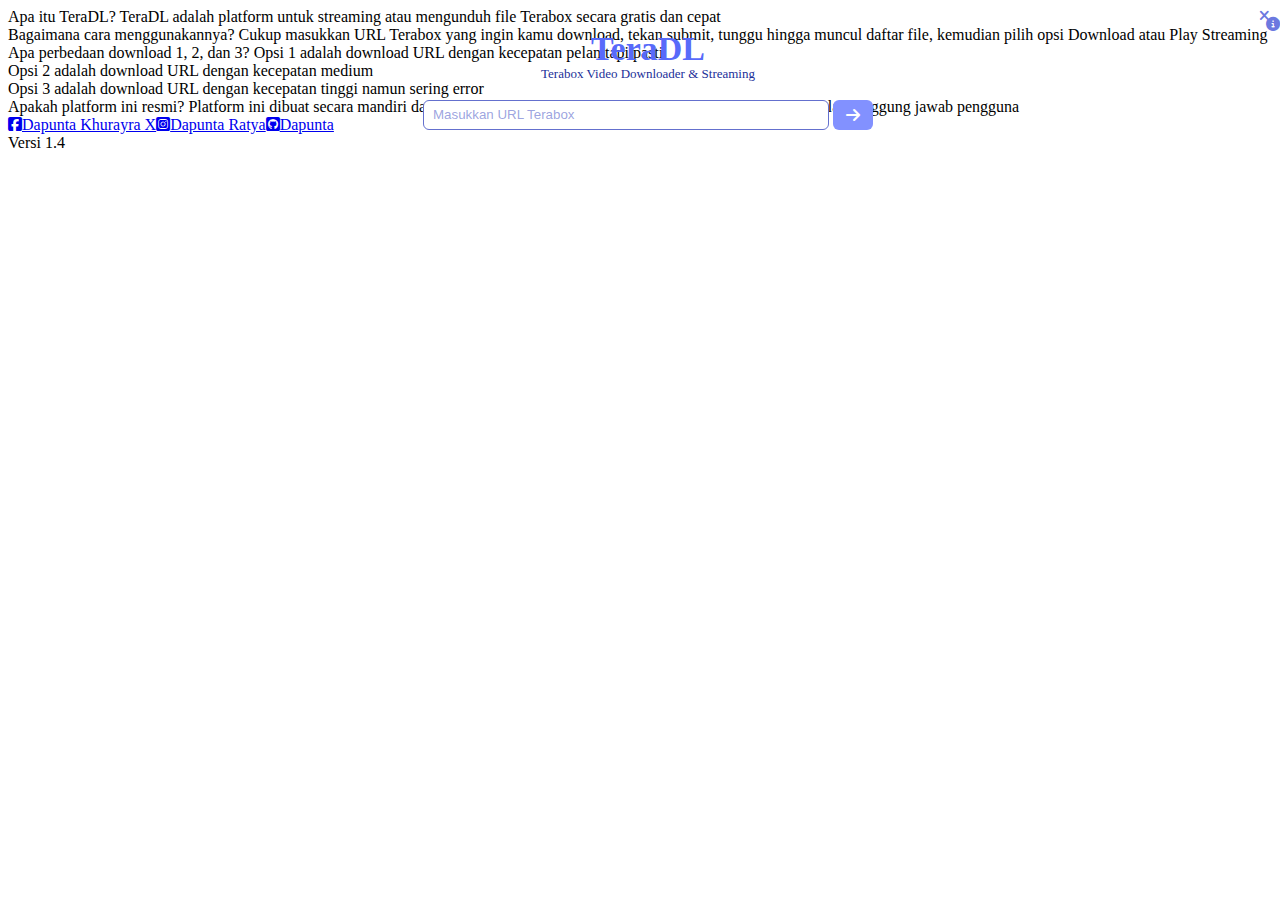
==== index.html @ 20c19ed6 "Version 1.4 : Add Fitur Streaming" ====
<!DOCTYPE html>
<html lang="en">

<head>

    <meta charset="UTF-8">
    <meta name="viewport" content="width=device-width, initial-scale=1.0">
    <title>TeraDL - Terabox Video Downloader</title>

    <!-- CDN Style -->
    <link rel="stylesheet" href="https://fonts.googleapis.com/css2?family=Poppins:ital,wght@0,100;0,200;0,300;0,400;0,500;0,600;0,700;0,800;0,900;1,100;1,200;1,300;1,400;1,500;1,600;1,700;1,800;1,900&display=swap">
    <link rel="stylesheet" type='text/css' href="https://cdnjs.cloudflare.com/ajax/libs/font-awesome/6.5.2/css/all.min.css" />

    <!-- Local Style -->
    <link rel="icon" href="assets/icon.png" type="image/png">
    <link rel="stylesheet" href="frontend/css/styles_global.css">
    <link rel="stylesheet" href="frontend/css/styles_mobile.css">
    <link rel="stylesheet" href="frontend/css/overlay_mobile.css">
    <link rel="stylesheet" href="frontend/css/zoom_mobile.css">

    <!-- Caching -->
    <meta http-equiv="Cache-Control" content="no-cache, no-store, must-revalidate" />
    <meta http-equiv="Pragma" content="no-cache" />
    <meta http-equiv="Expires" content="0" />
    <meta name="description" content="Terabox Video Downloader & Streaming">

</head>

<body>

    <!-- Idle Main -->

    <div class="full-container poppins">

        <span class="container-information-button">
            <i id="information-button-open" class="fa-solid fa-circle-info"></i>
        </span>

        <div class="container-header">
            <span class="title">TeraDL</span>
            <span class="subtitle">Terabox Video Downloader & Streaming</span>
        </div>

        <div class="container-input">
            <input id="terabox_url" type="text" placeholder="Masukkan URL Terabox" autocomplete="off" autocapitalize="off" autofocus="off" autofill="off" spellcheck="false">
            <button id="submit_button" type="button"><i class="fa-solid fa-arrow-right"></i></button>
        </div>

        <div class="container-result">
            <div id="result" class="box-result">                
            </div>
        </div>

    </div>

    <!-- Overlay Zoom Image -->

    <div id="zoom-container" class="container-zoom-inactive poppins" onclick="unzoom();">
    </div>

    <!-- Overlay Information -->

    <div id="information-container" class="container-overlay-inactive poppins">

        <span class="container-information-button">
            <i id="information-button-close" class="fa-solid fa-xmark"></i>
        </span>

        <div id="container-qna" class="container-qna">
        </div>

        <div id="container-contact" class="container-contact">
        </div>

        <div class="container-watermark">
            <span id="app-version" class="watermark"></span>
        </div>

    </div>

    <script src="frontend/javascript/style.js"></script>
    <script src="frontend/javascript/script.js"></script>

</body>

</html>
---- frontend/css/styles_mobile.css ----
/* Full Container */

.full-container{
    width: 100%;
    height: 100%;
    display: flex;
    flex-direction: column;
    align-items: center;
    position: absolute;
}

/* Headers, Title, and Subtitle */

.container-information-button {
    position: absolute;
    right: 3px;
    top: 3px;
    width: 25px;
    aspect-ratio: 1/1;
    display: flex;
    align-items: center;
    justify-content: center;
}

.container-information-button i {
    font-size: 14px;
    color: #6c79df;
    cursor: pointer;
}

.container-header {
    width: 100%;
    display: flex;
    flex-direction: column;
    align-items: center;
    box-sizing: border-box;
    padding: 24px 0px 8px 0px;
    overflow: hidden;
}

.container-header span {
    margin: 0;
    overflow: hidden;
    text-align: center;
    box-sizing: border-box;
    padding: 0px 30px;
}

.container-header .title {
    font-size: 34px;
    font-weight: 600;
    line-height: 1;
    color: #586afa;
}

.container-header .subtitle {
    font-size: 13px;
    font-weight: 400;
    line-height: 1.2;
    color: #212f99;
}

/* Input Form */

.container-input {
    width: 100%;
    max-width: 500px;
    display: flex;
    flex-direction: row;
    align-items: center;
    justify-content: center;
    box-sizing: border-box;
    padding: 10px 25px;
    gap: 4px;
    overflow: hidden;
}

.container-input input,
.container-input button {
    height: 30px;
    text-decoration: none;
    outline: none;
    border-radius: 6px;
    box-sizing: border-box;
}

.container-input input {
    flex: 1;
    color: #6470ce;
    border: solid 1px #6470ce;
    padding: 0px 9px 0px 9px;
    cursor: pointer;
}

.container-input input::placeholder {
    color: #6470cea4;
}

.container-input button {
    background-color: #8291ff;
    color: white;
    width: 40px;
    font-size: 16px;
    border: none;
    display: flex;
    align-items: center;
    justify-content: center;
    cursor: pointer;
}

/* Result */

.container-result {
    width: 100%;
    height: calc(100vh - 200px);
    box-sizing: border-box;
    padding: 0px 15px 0px 15px;
    display: flex;
    flex-direction: column;
    align-items: center;
}

.box-result {
    height: 100%;
    width: 100%;
    max-width: 500px;
    box-sizing: border-box;
    padding: 10px 10px 0 10px;
    display: flex;
    flex-direction: column;
    align-items: center;
    gap: 6px;
    overflow-y: auto;
    max-height: 500px;
    position: relative;
}

.container-item {
    background-color: #ffffff;
    box-shadow: 0px 0px 4px rgba(0, 0, 0, 0.2);
    border: none;
    border-radius: 8px;
    height: 90px;
    width: 100%;
    max-width: 449px;
    min-width: 209px;
    transition: all 0.3s ease;
    display: flex;
    flex-direction: column;
    overflow: hidden;
    flex-shrink: 0;
}

.container-item.expand {
    /* height: calc(100% - 176px); */
    width: 100%;
    height: auto;
}

.container-item-default {
    height: 90px;
    width: 100%;
    flex-shrink: 0;
    display: flex;
    flex-direction: row;
    position: relative;
    overflow: hidden;
}

.container-image {
    height: 100%;
    aspect-ratio: 4/3;
    flex: 0 1 auto;
    display: flex;
    align-items: center;
    justify-content: center;
    box-sizing: border-box;
    padding: 5px;
}

.container-image img {
    width: 100%;
    height: 100%;
    border: none;
    border-radius: 6px;
    object-fit: cover;
    object-position: center;
}

.container-info {
    height: 100%;
    width: 100%;
    flex: 1;
    display: flex;
    flex-direction: column;
    box-sizing: border-box;
    padding: 6px 15px 4px 2px;
    position: relative;
}

.container-info .title {
    color: #6c79df;
    line-height: 1.15;
    font-size: 16px;
    font-weight: 500;
    max-height: 38px;
    overflow: hidden;
    word-break: break-all;
    overflow-wrap: break-word;
}

.container-button {
    width: 90%;
    height: 30px;
    position: absolute;
    bottom: 6px;
    display: flex;
    flex-direction: row;
    gap: 5px;
}

.container-download-button,
.container-stream-button {
    display: flex;
    flex-direction: row;
    justify-content: center;
    align-items: center;
    gap: 4px;
    overflow: hidden;
    box-sizing: border-box;
}

.container-download-button {
    flex: 3;
}

.container-stream-button {
    flex: 1;
}

.download-button,
.stream-button {
    border: none;
    outline: none;
    height: 80%;
    border: none;
    border-radius: 4px;
    overflow: hidden;
    box-sizing: border-box;
    cursor: pointer;
    display: flex;
    align-items: center;
    justify-content: center;
}

.download-button {
    width: 100%;
    font-size: 12px;
    padding-bottom: 1.5px;
    color: #7a88f7;
    background-color: white;
    border: solid 1px #a2adff;
}

.stream-button {
    width: 100%;
    font-size: 10px;
    padding-top: 2px;
    color: white;
    background-color: #a2adff;
}

.container-item-expand.false {
    opacity: 0;
}

.container-item-expand {
    width: 100%;
    aspect-ratio: 16/9;
    box-sizing: border-box;
    display: flex;
    justify-content: center;
    align-items: center;
    position: relative;
    opacity: 1;
    transition: all 0.5s ease;
    margin-top: -5px;
}

.container-item-expand video {
    position: absolute;
    height: calc(100% - 10px);
    width: calc(100% - 10px);
    object-fit: contain;
    border: none;
    border-radius: 6px;
}

/* Failed Result */

.container-failed {
    width: 100%;
    height: 30px;
    display: flex;
    align-items: center;
    justify-content: center;
}

.container-failed span {
    display: flex;
    align-items: center;
    justify-content: center;
    text-align: center;
}
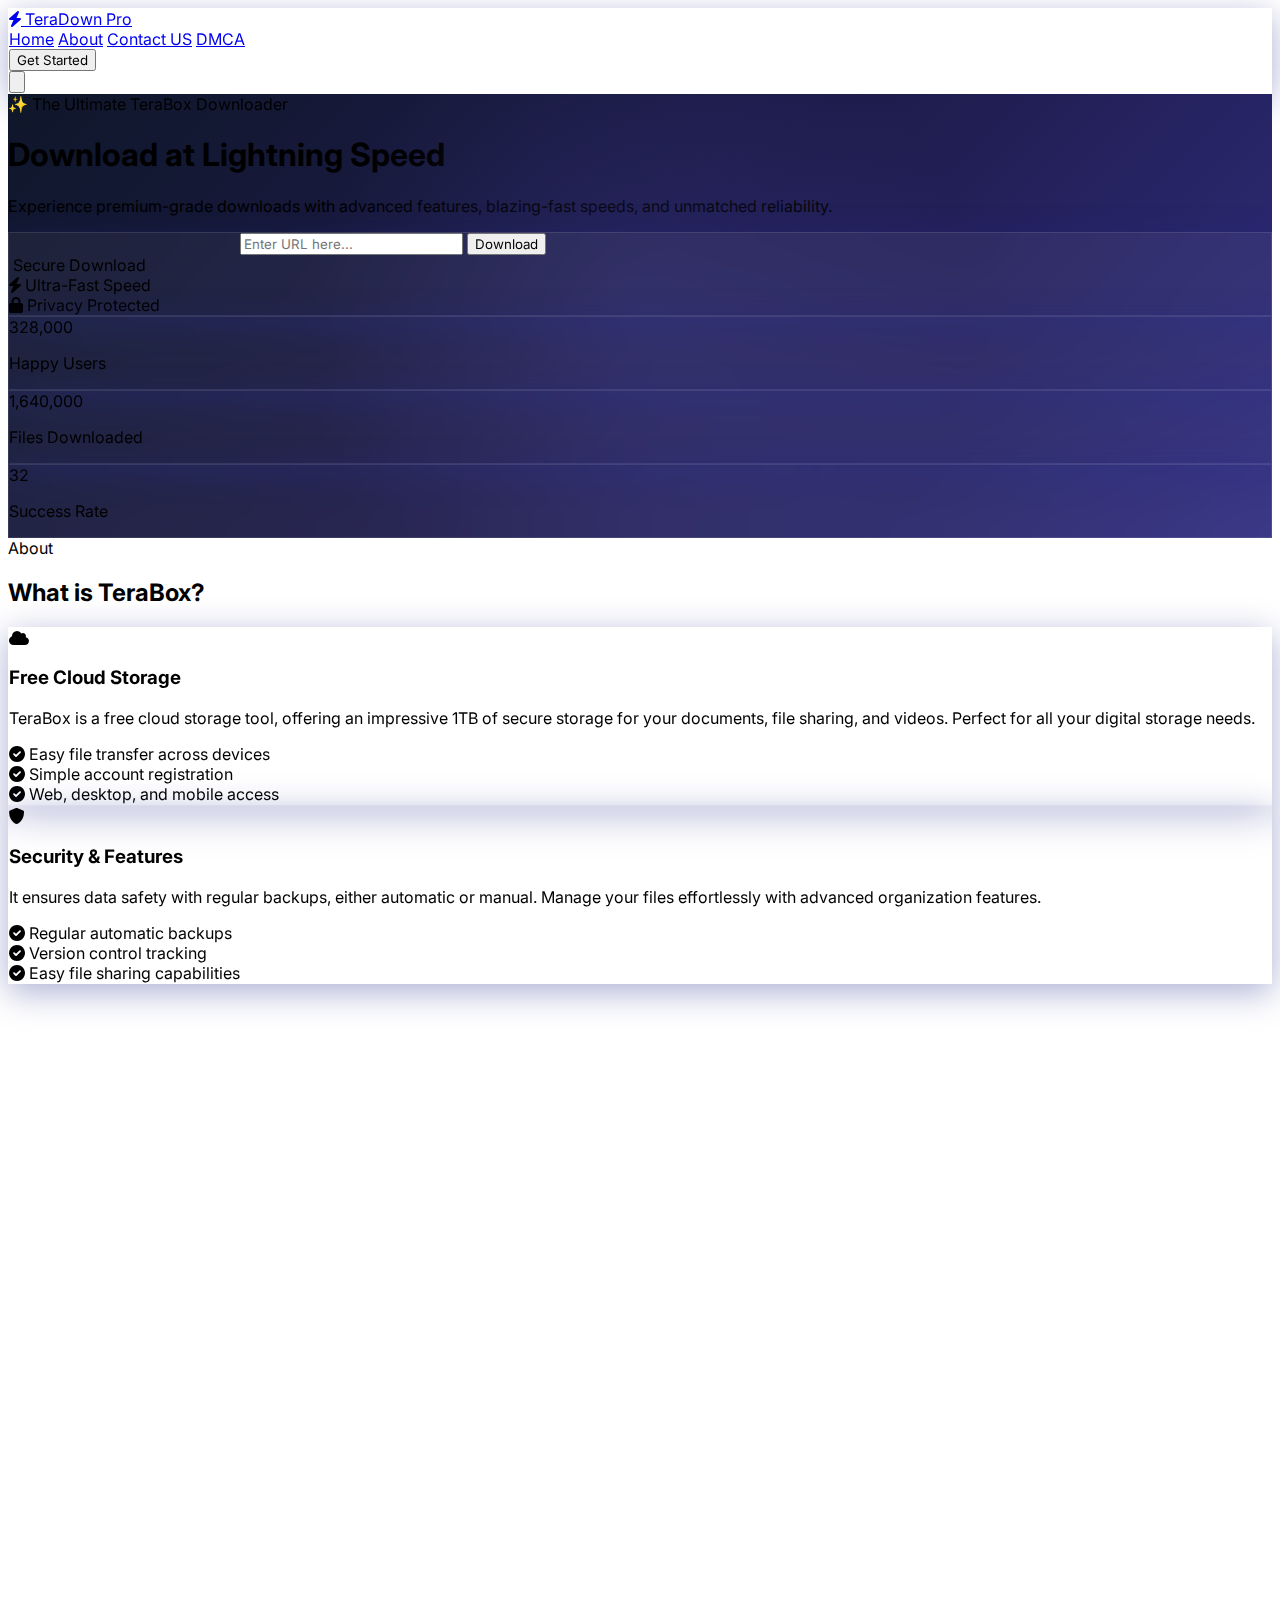
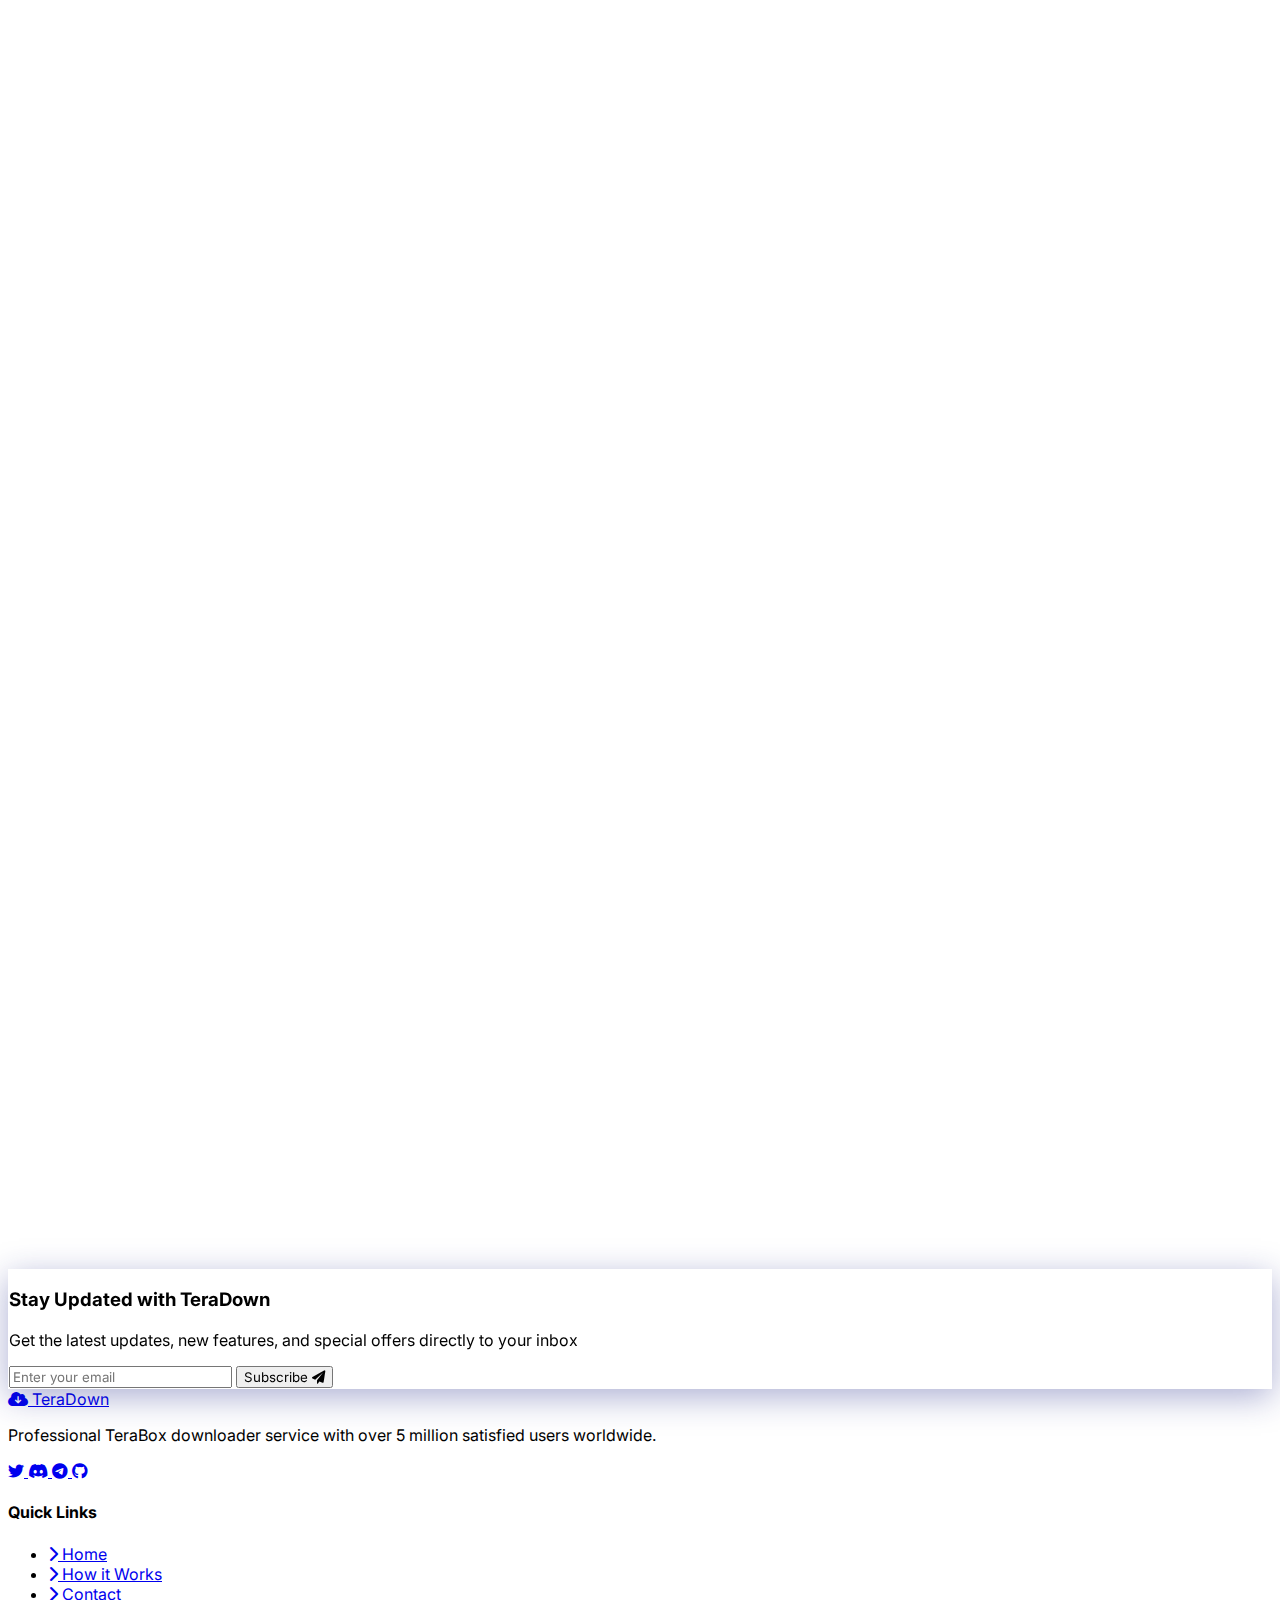
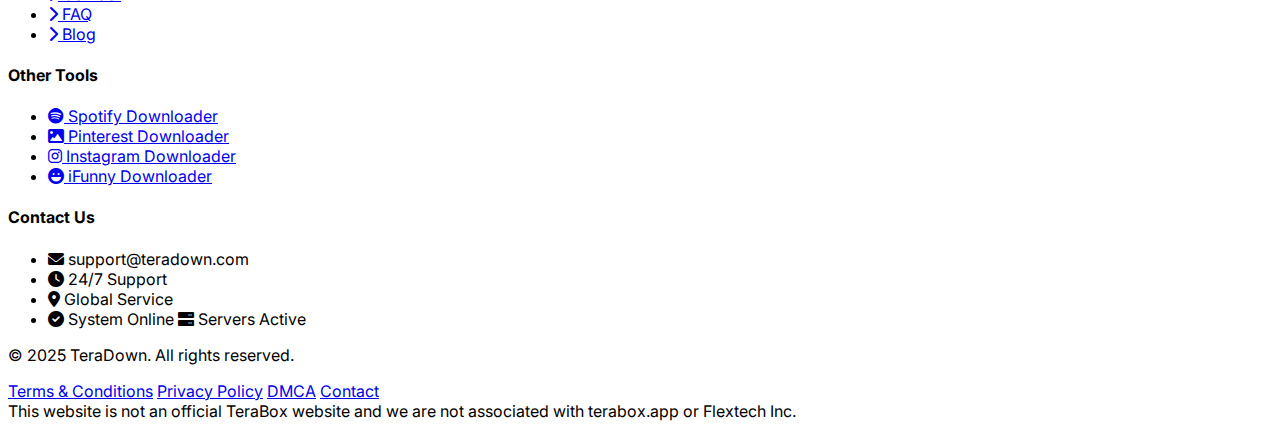
==== commit 437a227b: "Update index.html" ====
--- a/index.html
+++ b/index.html
@@ -1,86 +1,1469 @@
+
 <!DOCTYPE html>
 <html lang="en">
-
-<head>
-
-    <meta charset="UTF-8">
-    <meta name="viewport" content="width=device-width, initial-scale=1.0">
-    <title>TeraDL - Terabox Video Downloader</title>
-
-    <!-- CDN Style -->
-    <link rel="stylesheet" href="https://fonts.googleapis.com/css2?family=Poppins:ital,wght@0,100;0,200;0,300;0,400;0,500;0,600;0,700;0,800;0,900;1,100;1,200;1,300;1,400;1,500;1,600;1,700;1,800;1,900&display=swap">
-    <link rel="stylesheet" type='text/css' href="https://cdnjs.cloudflare.com/ajax/libs/font-awesome/6.5.2/css/all.min.css" />
-
-    <!-- Local Style -->
-    <link rel="icon" href="assets/icon.png" type="image/png">
-    <link rel="stylesheet" href="frontend/css/styles_global.css">
-    <link rel="stylesheet" href="frontend/css/styles_mobile.css">
-    <link rel="stylesheet" href="frontend/css/overlay_mobile.css">
-    <link rel="stylesheet" href="frontend/css/zoom_mobile.css">
-
-    <!-- Caching -->
-    <meta http-equiv="Cache-Control" content="no-cache, no-store, must-revalidate" />
-    <meta http-equiv="Pragma" content="no-cache" />
-    <meta http-equiv="Expires" content="0" />
-    <meta name="description" content="Terabox Video Downloader & Streaming">
-
-</head>
-
-<body>
-
-    <!-- Idle Main -->
-
-    <div class="full-container poppins">
-
-        <span class="container-information-button">
-            <i id="information-button-open" class="fa-solid fa-circle-info"></i>
-        </span>
-
-        <div class="container-header">
-            <span class="title">TeraDL</span>
-            <span class="subtitle">Terabox Video Downloader & Streaming</span>
-        </div>
-
-        <div class="container-input">
-            <input id="terabox_url" type="text" placeholder="Masukkan URL Terabox" autocomplete="off" autocapitalize="off" autofocus="off" autofill="off" spellcheck="false">
-            <button id="submit_button" type="button"><i class="fa-solid fa-arrow-right"></i></button>
-        </div>
-
-        <div class="container-result">
-            <div id="result" class="box-result">                
-            </div>
-        </div>
-
+  <head>
+    <meta charset="UTF-8" />
+    <meta name="viewport" content="width=device-width, initial-scale=1.0" />
+    <meta name="viewport" content="width=device-width, initial-scale=1.0, maximum-scale=1.0, user-scalable=no">
+    <meta
+      name="description"
+      content="TeraDown - Premium TeraBox Video & File Downloader with advanced features and lightning-fast speeds"
+    />
+    <meta
+      name="keywords"
+      content="TeraBox downloader, premium downloader, fast TeraBox download, HD video download"
+    />
+    <meta name="author" content="TeraDown" />
+    <title>TeraDown Pro - Premium TeraBox Video & File Downloader</title>
+
+    <!-- Tailwind CSS CDN -->
+    <script src="https://cdn.tailwindcss.com"></script>
+
+    <!-- GSAP for animations -->
+    <script src="https://cdnjs.cloudflare.com/ajax/libs/gsap/3.9.1/gsap.min.js"></script>
+
+    <!-- Font Awesome Pro -->
+    <link
+      rel="stylesheet"
+      href="https://cdnjs.cloudflare.com/ajax/libs/font-awesome/6.0.0/css/all.min.css"
+    />
+
+    <!-- Google Fonts -->
+    <link
+      href="https://fonts.googleapis.com/css2?family=Inter:wght@300;400;500;600;700&display=swap"
+      rel="stylesheet"
+    />
+
+    <!-- Custom CSS -->
+    <style>
+
+      * {
+        font-family: "Inter", sans-serif;
+      }
+
+      .gradient-bg {
+        background: linear-gradient(
+          135deg,
+          #0f172a 0%,
+          #1e1b4b 50%,
+          #312e81 100%
+        );
+        position: relative;
+        overflow: hidden;
+      }
+
+      .gradient-bg::before {
+        content: "";
+        position: absolute;
+        top: 0;
+        left: 0;
+        right: 0;
+        bottom: 0;
+        background: radial-gradient(
+          circle at 50% 50%,
+          rgba(99, 102, 241, 0.15) 0%,
+          transparent 50%
+        );
+        animation: pulse 8s ease-in-out infinite;
+      }
+
+      .glass-morphism {
+        backdrop-filter: blur(10px);
+        background: rgba(255, 255, 255, 0.05);
+        border: 1px solid rgba(255, 255, 255, 0.1);
+        box-shadow: 0 8px 32px 0 rgba(31, 38, 135, 0.37);
+      }
+
+      .search-container {
+        backdrop-filter: blur(16px);
+        background: rgba(255, 255, 255, 0.05);
+        border: 1px solid rgba(255, 255, 255, 0.1);
+        box-shadow: 0 8px 32px 0 rgba(31, 38, 135, 0.37);
+      }
+
+      .feature-card {
+        background: rgba(17, 24, 39, 0.7);
+        border: 1px solid rgba(255, 255, 255, 0.1);
+        transition: all 0.3s ease;
+      }
+
+      .feature-card:hover {
+        transform: translateY(-10px);
+        box-shadow: 0 20px 40px rgba(0, 0, 0, 0.4);
+        border-color: rgba(99, 102, 241, 0.5);
+      }
+
+      .floating {
+        animation: floating 3s ease-in-out infinite;
+      }
+
+      @keyframes floating {
+        0% {
+          transform: translateY(0px);
+        }
+        50% {
+          transform: translateY(-20px);
+        }
+        100% {
+          transform: translateY(0px);
+        }
+      }
+
+      @keyframes pulse {
+        0%,
+        100% {
+          opacity: 0.5;
+        }
+        50% {
+          opacity: 1;
+        }
+      }
+
+      /* Custom Scrollbar */
+      ::-webkit-scrollbar {
+        width: 8px;
+      }
+
+      ::-webkit-scrollbar-track {
+        background: #1f2937;
+      }
+
+      ::-webkit-scrollbar-thumb {
+        background: #4f46e5;
+        border-radius: 4px;
+      }
+
+      /* Modern Button Styles */
+      .download-btn {
+        background: linear-gradient(45deg, #4f46e5, #6366f1);
+        transition: all 0.3s ease;
+        position: relative;
+        overflow: hidden;
+      }
+
+      .download-btn::after {
+        content: "";
+        position: absolute;
+        top: -50%;
+        left: -50%;
+        width: 200%;
+        height: 200%;
+        background: linear-gradient(
+          45deg,
+          transparent,
+          rgba(255, 255, 255, 0.1),
+          transparent
+        );
+        transform: rotate(45deg);
+        transition: 0.5s;
+      }
+
+      .download-btn:hover::after {
+        left: 100%;
+      }
+
+      /* Modern Input Styles */
+      .modern-input {
+        background: rgba(255, 255, 255, 0.05);
+        border: 2px solid rgba(255, 255, 255, 0.1);
+        transition: all 0.3s ease;
+      }
+
+      .modern-input:focus {
+        border-color: #4f46e5;
+        box-shadow: 0 0 0 3px rgba(79, 70, 229, 0.3);
+      }
+
+      /* Stats Counter Animation */
+      .stat-counter {
+        transition: all 0.3s ease;
+      }
+
+      /* Reveal Animation */
+      .reveal {
+        opacity: 0;
+        transform: translateY(30px);
+        transition: all 0.8s ease;
+      }
+
+      .reveal.active {
+        opacity: 1;
+        transform: translateY(0);
+      }
+    </style>
+  </head>
+
+  <body class="bg-gray-900 text-white">
+    <!-- Navigation -->
+ <nav class="fixed w-full z-50 glass-morphism">
+  <div class="max-w-7xl mx-auto px-4 sm:px-6 lg:px-8">
+    <div class="flex items-center justify-between h-16">
+      <a
+        href="/"
+        class="flex items-center space-x-2 text-2xl font-bold bg-gradient-to-r from-indigo-500 to-purple-500 bg-clip-text text-transparent"
+      >
+        <i class="fas fa-bolt text-indigo-500"></i>
+        <span>TeraDown Pro</span>
+      </a>
+      <div class="hidden md:flex space-x-8">
+        <a
+          href="index.html"
+          class="text-gray-300 hover:text-indigo-500 transition-colors duration-300"
+          >Home</a
+        >
+        <a
+          href="about.html"
+          class="text-gray-300 hover:text-indigo-500 transition-colors duration-300"
+          >About</a
+        >
+        <a
+          href="contact.html"
+          class="text-gray-300 hover:text-indigo-500 transition-colors duration-300"
+          >Contact US</a
+        >
+        <a
+          href="dmca.html"
+          class="text-gray-300 hover:text-indigo-500 transition-colors duration-300"
+          >DMCA</a
+        >
+      </div>
+      <div class="flex items-center space-x-4">
+        <div class="hidden md:block">
+          <button
+            class="px-6 py-2 rounded-full bg-indigo-600 hover:bg-indigo-700 transition-all duration-300 shadow-lg hover:shadow-indigo-500/50"
+          >
+            Get Started
+          </button>
+        </div>
+        <!-- Mobile Menu Button -->
+        <div class="md:hidden">
+          <button id="mobile-menu-button" class="p-2 rounded-md text-gray-400 hover:text-white hover:bg-gray-700 focus:outline-none">
+            <svg class="h-6 w-6" fill="none" viewBox="0 0 24 24" stroke="currentColor">
+              <path stroke-linecap="round" stroke-linejoin="round" stroke-width="2" d="M4 6h16M4 12h16M4 18h16" />
+            </svg>
+          </button>
+        </div>
+      </div>
     </div>
-
-    <!-- Overlay Zoom Image -->
-
-    <div id="zoom-container" class="container-zoom-inactive poppins" onclick="unzoom();">
+  </div>
+</nav>
+
+<!-- Mobile Menu (Moved outside nav) -->
+<div id="mobile-menu" class="hidden fixed inset-0 z-[100] bg-gray-900/95 backdrop-blur-sm md:hidden">
+  <div class="flex flex-col min-h-screen">
+    <div class="flex justify-end p-4">
+      <button id="close-mobile-menu" class="text-gray-400 hover:text-white">
+        <svg class="h-6 w-6" fill="none" viewBox="0 0 24 24" stroke="currentColor">
+          <path stroke-linecap="round" stroke-linejoin="round" stroke-width="2" d="M6 18L18 6M6 6l12 12" />
+        </svg>
+      </button>
     </div>
-
-    <!-- Overlay Information -->
-
-    <div id="information-container" class="container-overlay-inactive poppins">
-
-        <span class="container-information-button">
-            <i id="information-button-close" class="fa-solid fa-xmark"></i>
-        </span>
-
-        <div id="container-qna" class="container-qna">
-        </div>
-
-        <div id="container-contact" class="container-contact">
-        </div>
-
-        <div class="container-watermark">
-            <span id="app-version" class="watermark"></span>
-        </div>
-
+    <div class="flex flex-col items-center justify-center flex-grow space-y-8 p-8">
+      <a href="index.html" class="text-gray-300 hover:text-indigo-500 transition-colors duration-300 text-lg">Home</a>
+      <a href="about.html" class="text-gray-300 hover:text-indigo-500 transition-colors duration-300 text-lg">About</a>
+      <a href="contact.html" class="text-gray-300 hover:text-indigo-500 transition-colors duration-300 text-lg">Contact US</a>
+      <a href="dmca" class="text-gray-300 hover:text-indigo-500 transition-colors duration-300 text-lg">DMCA</a>
+      <button class="px-6 py-2 rounded-full bg-indigo-600 hover:bg-indigo-700 transition-all duration-300 shadow-lg hover:shadow-indigo-500/50">
+        Get Started
+      </button>
     </div>
-
-    <script src="frontend/javascript/style.js"></script>
-    <script src="frontend/javascript/script.js"></script>
-
-</body>
-
-</html>+  </div>
+</div>
+
+<style>
+    
+    /* Mobile Menu Styles */
+#mobile-menu {
+  top: 0;
+  left: 0;
+  right: 0;
+  bottom: 0;
+  position: fixed;
+  opacity: 0;
+  visibility: hidden;
+  transition: opacity 0.3s ease, visibility 0.3s ease;
+}
+
+#mobile-menu.active {
+  opacity: 1;
+  visibility: visible;
+}
+
+/* Prevent scrolling when mobile menu is open */
+body.menu-open {
+  overflow: hidden;
+  position: fixed;
+  width: 100%;
+}
+</style>
+    
+    <script>
+document.addEventListener('DOMContentLoaded', function() {
+    const mobileMenuButton = document.getElementById('mobile-menu-button');
+    const closeMobileMenuButton = document.getElementById('close-mobile-menu');
+    const mobileMenu = document.getElementById('mobile-menu');
+    const mobileMenuLinks = mobileMenu.getElementsByTagName('a');
+
+    function toggleMobileMenu() {
+        mobileMenu.classList.toggle('hidden');
+        mobileMenu.classList.toggle('active');
+        document.body.classList.toggle('menu-open');
+    }
+
+    mobileMenuButton.addEventListener('click', toggleMobileMenu);
+    closeMobileMenuButton.addEventListener('click', toggleMobileMenu);
+
+    // Close menu when clicking on links
+    Array.from(mobileMenuLinks).forEach(link => {
+        link.addEventListener('click', toggleMobileMenu);
+    });
+});
+    </script>
+
+    <!-- Hero Section -->
+    <div class="gradient-bg min-h-screen flex items-center pt-16">
+      <div class="max-w-7xl mx-auto px-4 sm:px-6 lg:px-8 py-20">
+        <div class="text-center">
+          <div
+            class="floating inline-block mb-4 px-4 py-1 rounded-full bg-indigo-500/10 border border-indigo-500/20"
+          >
+            <span class="text-indigo-400"
+              >✨ The Ultimate TeraBox Downloader</span
+            >
+          </div>
+          <h1
+            class="text-5xl sm:text-7xl font-bold mb-8 bg-gradient-to-r from-white to-indigo-200 bg-clip-text text-transparent"
+          >
+            Download at Lightning Speed
+          </h1>
+          <p class="text-xl mb-12 text-gray-400 max-w-2xl mx-auto">
+            Experience premium-grade downloads with advanced features,
+            blazing-fast speeds, and unmatched reliability.
+          </p>
+
+          <!-- Search Container -->
+         <!-- Search Container -->
+<div class="search-container max-w-3xl mx-auto rounded-2xl p-8">
+    <div class="flex flex-col lg:flex-row gap-4">
+        <div class="download-container w-full">
+            <!-- Input and Button Container -->
+            <div class="flex flex-col lg:flex-row gap-4 items-center">
+                <input
+                    type="text"
+                    id="urlInput"
+                    placeholder="Enter URL here..."
+                    class="w-full p-3 rounded-md border border-gray-700 bg-gray-900 text-gray-200 focus:ring-2 focus:ring-indigo-500 outline-none"
+                />
+                <button
+                    id="downloadButton"
+                    class="w-full lg:w-auto px-8 py-3 bg-indigo-500 text-white rounded-md hover:bg-indigo-600 transition-all duration-300 whitespace-nowrap"
+                >
+                    Download
+                </button>
+            </div>
+        </div>
+    </div>
+    <div id="error-message" class="mt-4 text-red-500 hidden"></div>
+
+ 
+
+    <!-- Security Badge -->
+    <div class="mt-6 flex flex-wrap justify-center gap-4 text-sm text-gray-400">
+        <div class="flex items-center">
+            <i class="fas fa-shield-check mr-2 text-green-500"></i>
+            <span>Secure Download</span>
+        </div>
+        <div class="flex items-center">
+            <i class="fas fa-bolt mr-2 text-yellow-500"></i>
+            <span>Ultra-Fast Speed</span>
+        </div>
+        <div class="flex items-center">
+            <i class="fas fa-lock mr-2 text-blue-500"></i>
+            <span>Privacy Protected</span>
+        </div>
+    </div>
+</div>
+
+<script>
+document.addEventListener('DOMContentLoaded', function() {
+    document.getElementById("downloadButton").addEventListener("click", function() {
+        const urlInput = document.getElementById("urlInput").value.trim();
+
+        if (urlInput) {
+            // Redirect to download.html with the URL as a query parameter
+            window.location.href = `download.html?url=${encodeURIComponent(urlInput)}`;
+        } else {
+            alert("Please enter a valid URL!");
+        }
+    });
+});
+</script>
+
+<style>
+/* Additional styles for the download section */
+@media (min-width: 1024px) {
+    .download-container {
+        max-width: 800px;
+        margin: 0 auto;
+    }
+}
+
+/* Input focus effect */
+#urlInput:focus {
+    box-shadow: 0 0 0 2px rgba(99, 102, 241, 0.2);
+}
+
+/* Download button hover effect */
+#downloadButton:hover {
+    transform: translateY(-1px);
+    box-shadow: 0 4px 12px rgba(79, 70, 229, 0.3);
+}
+
+/* Security badges hover effect */
+.security-badge {
+    transition: transform 0.2s ease;
+}
+
+.security-badge:hover {
+    transform: translateY(-2px);
+}
+</style>
+        
+
+          <!-- Stats Section -->
+          <div class="grid grid-cols-1 md:grid-cols-3 gap-8 mt-16">
+            <div class="stat-card glass-morphism p-6 rounded-2xl">
+              <div
+                class="text-4xl font-bold text-indigo-400 stat-counter"
+                data-target="1000000"
+              >
+                0
+              </div>
+              <p class="text-gray-400 mt-2">Happy Users</p>
+            </div>
+            <div class="stat-card glass-morphism p-6 rounded-2xl">
+              <div
+                class="text-4xl font-bold text-indigo-400 stat-counter"
+                data-target="5000000"
+              >
+                0
+              </div>
+              <p class="text-gray-400 mt-2">Files Downloaded</p>
+            </div>
+            <div class="stat-card glass-morphism p-6 rounded-2xl">
+              <div
+                class="text-4xl font-bold text-indigo-400 stat-counter"
+                data-target="99"
+              >
+                0
+              </div>
+              <p class="text-gray-400 mt-2">Success Rate</p>
+            </div>
+          </div>
+        </div>
+      </div>
+    </div>
+
+    <!-- What is TeraBox Section -->
+    <section class="py-20 bg-gradient-to-b from-black/50 to-indigo-900/20">
+      <div class="max-w-7xl mx-auto px-4 sm:px-6 lg:px-8">
+        <!-- TeraBox Description -->
+        <div class="mb-20">
+          <div class="text-center mb-16 reveal">
+            <div
+              class="inline-block mb-4 px-4 py-1 rounded-full bg-indigo-500/10 border border-indigo-500/20"
+            >
+              <span class="text-indigo-400">About</span>
+            </div>
+            <h2
+              class="text-4xl font-bold mb-6 bg-gradient-to-r from-white to-indigo-200 bg-clip-text text-transparent"
+            >
+              What is TeraBox?
+            </h2>
+          </div>
+
+          <div class="grid md:grid-cols-2 gap-12 items-center reveal">
+            <div
+              class="glass-morphism p-8 rounded-2xl hover:transform hover:scale-105 transition-all duration-300"
+            >
+              <div class="flex items-start space-x-4 mb-6">
+                <div
+                  class="w-12 h-12 bg-indigo-500/20 rounded-full flex items-center justify-center flex-shrink-0"
+                >
+                  <i class="fas fa-cloud text-2xl text-indigo-400"></i>
+                </div>
+                <div>
+                  <h3 class="text-xl font-semibold mb-4 text-white">
+                    Free Cloud Storage
+                  </h3>
+                  <p class="text-gray-300 leading-relaxed">
+                    TeraBox is a free cloud storage tool, offering an impressive
+                    1TB of secure storage for your documents, file sharing, and
+                    videos. Perfect for all your digital storage needs.
+                  </p>
+                </div>
+              </div>
+
+              <div class="space-y-4 mt-6">
+                <div class="flex items-center space-x-3">
+                  <i class="fas fa-check-circle text-green-500"></i>
+                  <span class="text-gray-300"
+                    >Easy file transfer across devices</span
+                  >
+                </div>
+                <div class="flex items-center space-x-3">
+                  <i class="fas fa-check-circle text-green-500"></i>
+                  <span class="text-gray-300">Simple account registration</span>
+                </div>
+                <div class="flex items-center space-x-3">
+                  <i class="fas fa-check-circle text-green-500"></i>
+                  <span class="text-gray-300"
+                    >Web, desktop, and mobile access</span
+                  >
+                </div>
+              </div>
+            </div>
+
+            <div
+              class="glass-morphism p-8 rounded-2xl hover:transform hover:scale-105 transition-all duration-300"
+            >
+              <div class="flex items-start space-x-4 mb-6">
+                <div
+                  class="w-12 h-12 bg-indigo-500/20 rounded-full flex items-center justify-center flex-shrink-0"
+                >
+                  <i class="fas fa-shield-alt text-2xl text-indigo-400"></i>
+                </div>
+                <div>
+                  <h3 class="text-xl font-semibold mb-4 text-white">
+                    Security & Features
+                  </h3>
+                  <p class="text-gray-300 leading-relaxed">
+                    It ensures data safety with regular backups, either
+                    automatic or manual. Manage your files effortlessly with
+                    advanced organization features.
+                  </p>
+                </div>
+              </div>
+
+              <div class="space-y-4 mt-6">
+                <div class="flex items-center space-x-3">
+                  <i class="fas fa-check-circle text-green-500"></i>
+                  <span class="text-gray-300">Regular automatic backups</span>
+                </div>
+                <div class="flex items-center space-x-3">
+                  <i class="fas fa-check-circle text-green-500"></i>
+                  <span class="text-gray-300">Version control tracking</span>
+                </div>
+                <div class="flex items-center space-x-3">
+                  <i class="fas fa-check-circle text-green-500"></i>
+                  <span class="text-gray-300"
+                    >Easy file sharing capabilities</span
+                  >
+                </div>
+              </div>
+            </div>
+          </div>
+        </div>
+
+        <!-- TeraDownloader.com Description -->
+        <div class="mt-20">
+          <div class="text-center mb-16 reveal">
+            <div
+              class="inline-block mb-4 px-4 py-1 rounded-full bg-indigo-500/10 border border-indigo-500/20"
+            >
+              <span class="text-indigo-400">Our Service</span>
+            </div>
+            <h2
+              class="text-4xl font-bold mb-6 bg-gradient-to-r from-white to-indigo-200 bg-clip-text text-transparent"
+            >
+              What is TeraDownloader.com?
+            </h2>
+          </div>
+
+          <div class="glass-morphism p-8 rounded-2xl reveal">
+            <div class="grid md:grid-cols-2 gap-8 items-center">
+              <div>
+                <p class="text-gray-300 leading-relaxed mb-6">
+                  TeraDownloader.com is a helpful tool for downloading files and
+                  videos shared through Terabox links. Unlike traditional
+                  methods that require login, our downloader provides direct
+                  access to your desired content.
+                </p>
+                <div class="space-y-4">
+                  <div class="flex items-start space-x-3">
+                    <i class="fas fa-check-circle text-green-500 mt-1"></i>
+                    <span class="text-gray-300"
+                      >No login required for downloads</span
+                    >
+                  </div>
+                  <div class="flex items-start space-x-3">
+                    <i class="fas fa-check-circle text-green-500 mt-1"></i>
+                    <span class="text-gray-300"
+                      >Direct download from TeraBox servers</span
+                    >
+                  </div>
+                  <div class="flex items-start space-x-3">
+                    <i class="fas fa-check-circle text-green-500 mt-1"></i>
+                    <span class="text-gray-300"
+                      >No file storage on our servers</span
+                    >
+                  </div>
+                  <div class="flex items-start space-x-3">
+                    <i class="fas fa-check-circle text-green-500 mt-1"></i>
+                    <span class="text-gray-300">User-friendly interface</span>
+                  </div>
+                </div>
+              </div>
+              <div class="relative">
+                <div
+                  class="absolute inset-0 bg-gradient-to-r from-indigo-500 to-purple-500 rounded-3xl blur-3xl opacity-30"
+                ></div>
+                <div class="relative glass-morphism p-6 rounded-2xl">
+                  <div class="flex items-center justify-center h-64">
+                    <!-- Add your illustration or logo here -->
+                    <i
+                      class="fas fa-cloud-download-alt text-6xl text-indigo-400"
+                    ></i>
+                  </div>
+                  <div class="text-center mt-6">
+                    <p class="text-gray-400"></p>
+                    <p class="text-indigo-400 font-semibold">
+                     
+                    </p>
+                  </div>
+                </div>
+              </div>
+            </div>
+          </div>
+        </div>
+      </div>
+    </section>
+
+    <!-- Supported URLs Section -->
+    <section class="py-20 bg-black/50">
+      <div class="max-w-7xl mx-auto px-4 sm:px-6 lg:px-8">
+        <div class="text-center mb-16 reveal">
+          <div
+            class="inline-block mb-4 px-4 py-1 rounded-full bg-indigo-500/10 border border-indigo-500/20"
+          >
+            <span class="text-indigo-400">Wide Compatibility</span>
+          </div>
+          <h2
+            class="text-4xl font-bold mb-6 bg-gradient-to-r from-white to-indigo-200 bg-clip-text text-transparent"
+          >
+            Supported TeraBox URLs
+          </h2>
+          <p class="text-gray-400 max-w-2xl mx-auto mb-12">
+            Our downloader supports all TeraBox-related domains for maximum
+            compatibility
+          </p>
+        </div>
+
+        <div
+          class="grid grid-cols-2 md:grid-cols-3 lg:grid-cols-4 gap-4 reveal"
+        >
+          <!-- URL Cards - Each with hover effect and animation -->
+          <div
+            class="glass-morphism p-4 rounded-xl text-center hover:border-indigo-500/50 transition-all duration-300"
+          >
+            <span class="text-gray-300">mirrobox.com</span>
+          </div>
+          <div
+            class="glass-morphism p-4 rounded-xl text-center hover:border-indigo-500/50 transition-all duration-300"
+          >
+            <span class="text-gray-300">nephobox.com</span>
+          </div>
+          <div
+            class="glass-morphism p-4 rounded-xl text-center hover:border-indigo-500/50 transition-all duration-300"
+          >
+            <span class="text-gray-300">freeterabox.com</span>
+          </div>
+          <div
+            class="glass-morphism p-4 rounded-xl text-center hover:border-indigo-500/50 transition-all duration-300"
+          >
+            <span class="text-gray-300">freeterabox.com</span>
+          </div>
+          <div
+            class="glass-morphism p-4 rounded-xl text-center hover:border-indigo-500/50 transition-all duration-300"
+          >
+            <span class="text-gray-300">1024tera.com</span>
+          </div>
+          <div
+            class="glass-morphism p-4 rounded-xl text-center hover:border-indigo-500/50 transition-all duration-300"
+          >
+            <span class="text-gray-300">4funbox.co</span>
+          </div>
+          <div
+            class="glass-morphism p-4 rounded-xl text-center hover:border-indigo-500/50 transition-all duration-300"
+          >
+            <span class="text-gray-300">www.4funbox.com</span>
+          </div>
+          <div
+            class="glass-morphism p-4 rounded-xl text-center hover:border-indigo-500/50 transition-all duration-300"
+          >
+            <span class="text-gray-300">mirrobox.com</span>
+          </div>
+          <div
+            class="glass-morphism p-4 rounded-xl text-center hover:border-indigo-500/50 transition-all duration-300"
+          >
+            <span class="text-gray-300">nephobox.com</span>
+          </div>
+          <div
+            class="glass-morphism p-4 rounded-xl text-center hover:border-indigo-500/50 transition-all duration-300"
+          >
+            <span class="text-gray-300">terabox.app</span>
+          </div>
+          <div
+            class="glass-morphism p-4 rounded-xl text-center hover:border-indigo-500/50 transition-all duration-300"
+          >
+            <span class="text-gray-300">terabox.com</span>
+          </div>
+          <div
+            class="glass-morphism p-4 rounded-xl text-center hover:border-indigo-500/50 transition-all duration-300"
+          >
+            <span class="text-gray-300">terabox.ap</span>
+          </div>
+          <!-- Add all remaining URLs similarly -->
+        </div>
+      </div>
+    </section>
+
+    <!-- How to Download Section -->
+    <section class="py-20 bg-gradient-to-b from-black/50 to-indigo-900/20">
+      <div class="max-w-7xl mx-auto px-4 sm:px-6 lg:px-8">
+        <div class="text-center mb-16 reveal">
+          <div
+            class="inline-block mb-4 px-4 py-1 rounded-full bg-indigo-500/10 border border-indigo-500/20"
+          >
+            <span class="text-indigo-400">Step by Step Guide</span>
+          </div>
+          <h2
+            class="text-4xl font-bold mb-6 bg-gradient-to-r from-white to-indigo-200 bg-clip-text text-transparent"
+          >
+            How to Download from TeraBox
+          </h2>
+          <p class="text-gray-400 max-w-2xl mx-auto">
+            Follow these simple steps to download your files
+          </p>
+        </div>
+
+        <div class="grid md:grid-cols-2 lg:grid-cols-4 gap-8">
+          <!-- Step 1 -->
+          <div
+            class="glass-morphism p-8 rounded-2xl reveal hover:transform hover:scale-105 transition-all duration-300"
+          >
+            <div
+              class="w-16 h-16 bg-indigo-500/20 rounded-full flex items-center justify-center mb-6"
+            >
+              <i class="fas fa-copy text-2xl text-indigo-400"></i>
+            </div>
+            <h3 class="text-xl font-semibold mb-4">Step 1: Copy Link</h3>
+            <p class="text-gray-400">
+              Copy your TeraBox link from anywhere - telegram, twitter, whatsapp
+              or any groups
+            </p>
+            <img
+              src="/path/to/step1-image.jpg"
+              alt="Copy Link"
+              class="mt-4 rounded-lg shadow-lg"
+            />
+          </div>
+
+          <!-- Step 2 -->
+          <div
+            class="glass-morphism p-8 rounded-2xl reveal hover:transform hover:scale-105 transition-all duration-300"
+          >
+            <div
+              class="w-16 h-16 bg-indigo-500/20 rounded-full flex items-center justify-center mb-6"
+            >
+              <i class="fas fa-paste text-2xl text-indigo-400"></i>
+            </div>
+            <h3 class="text-xl font-semibold mb-4">Step 2: Paste URL</h3>
+            <p class="text-gray-400">
+              Paste the copied TeraBox link in our input box and click
+              "Download"
+            </p>
+            <img
+              src="/path/to/step2-image.jpg"
+              alt="Paste URL"
+              class="mt-4 rounded-lg shadow-lg"
+            />
+          </div>
+
+          <!-- Step 3 -->
+          <div
+            class="glass-morphism p-8 rounded-2xl reveal hover:transform hover:scale-105 transition-all duration-300"
+          >
+            <div
+              class="w-16 h-16 bg-indigo-500/20 rounded-full flex items-center justify-center mb-6"
+            >
+              <i class="fas fa-search text-2xl text-indigo-400"></i>
+            </div>
+            <h3 class="text-xl font-semibold mb-4">Step 3: Preview</h3>
+            <p class="text-gray-400">
+              View the thumbnail and file details before downloading
+            </p>
+            <img
+              src="/path/to/step3-image.jpg"
+              alt="Preview"
+              class="mt-4 rounded-lg shadow-lg"
+            />
+          </div>
+
+          <!-- Step 4 -->
+          <div
+            class="glass-morphism p-8 rounded-2xl reveal hover:transform hover:scale-105 transition-all duration-300"
+          >
+            <div
+              class="w-16 h-16 bg-indigo-500/20 rounded-full flex items-center justify-center mb-6"
+            >
+              <i class="fas fa-download text-2xl text-indigo-400"></i>
+            </div>
+            <h3 class="text-xl font-semibold mb-4">Step 4: Download</h3>
+            <p class="text-gray-400">
+              Click the "Download" button to get your file
+            </p>
+            <img
+              src="/path/to/step4-image.jpg"
+              alt="Download"
+              class="mt-4 rounded-lg shadow-lg"
+            />
+          </div>
+        </div>
+      </div>
+    </section>
+
+    <!-- FAQ Section -->
+    <section id="faq" class="py-20 bg-black/50">
+      <div class="max-w-7xl mx-auto px-4 sm:px-6 lg:px-8">
+        <!-- FAQ Header -->
+        <div class="text-center mb-16 reveal">
+          <div
+            class="inline-block mb-4 px-4 py-1 rounded-full bg-indigo-500/10 border border-indigo-500/20"
+          >
+            <span class="text-indigo-400">FAQ</span>
+          </div>
+          <h2
+            class="text-4xl font-bold mb-6 bg-gradient-to-r from-white to-indigo-200 bg-clip-text text-transparent"
+          >
+            Frequently Asked Questions
+          </h2>
+          <p class="text-gray-400 max-w-2xl mx-auto">
+            Find answers to common questions about our TeraBox downloader
+          </p>
+        </div>
+
+        <!-- FAQ Items Container -->
+        <div class="max-w-3xl mx-auto space-y-4">
+          <!-- FAQ Items - Simplified Animation -->
+          <div
+            class="faq-item glass-morphism rounded-xl overflow-hidden reveal"
+          >
+            <button
+              class="faq-button w-full px-6 py-4 text-left flex items-center justify-between hover:bg-white/5 transition-all duration-200"
+            >
+              <span class="text-lg font-semibold text-white"
+                >How does this tool work?</span
+              >
+              <i
+                class="fas fa-chevron-down text-indigo-400 transition-transform duration-200"
+              ></i>
+            </button>
+            <div
+              class="faq-content overflow-hidden max-h-0 transition-all duration-200"
+            >
+              <div class="px-6 py-4 text-gray-300 border-t border-gray-700/50">
+                Our tool generates direct download links for files on Terabox by
+                leveraging the platform's CDN. It does not host or store any
+                files; it simply facilitates easier access to your Terabox
+                content.
+              </div>
+            </div>
+          </div>
+
+          <!-- FAQ Item 2 -->
+          <div
+            class="faq-item glass-morphism rounded-xl overflow-hidden reveal"
+          >
+            <button
+              class="faq-button w-full px-6 py-4 text-left flex items-center justify-between hover:bg-white/5 transition-all duration-200"
+            >
+              <span class="text-lg font-semibold text-white"
+                >Is there a limit on the number of links I can generate?</span
+              >
+              <i
+                class="fas fa-chevron-down text-indigo-400 transition-transform duration-200"
+              ></i>
+            </button>
+            <div
+              class="faq-content overflow-hidden max-h-0 transition-all duration-200"
+            >
+              <div class="px-6 py-4 text-gray-300 border-t border-gray-700/50">
+                No, you can generate as many direct download links as needed.
+                Our tool is free to use, and there are no restrictions on the
+                quantity of links you can create.
+              </div>
+            </div>
+          </div>
+
+          <!-- FAQ Item 3 -->
+          <div
+            class="faq-item glass-morphism rounded-xl overflow-hidden reveal"
+          >
+            <button
+              class="faq-button w-full px-6 py-4 text-left flex items-center justify-between hover:bg-white/5 transition-all duration-200"
+            >
+              <span class="text-lg font-semibold text-white"
+                >What types of Terabox links does the downloader support?</span
+              >
+              <i
+                class="fas fa-chevron-down text-indigo-400 transition-transform duration-200"
+              ></i>
+            </button>
+            <div
+              class="faq-content overflow-hidden max-h-0 transition-all duration-200"
+            >
+              <div class="px-6 py-4 text-gray-300 border-t border-gray-700/50">
+                The tool works for public Terabox sharing links, specifically
+                for individual files. Currently, it does not support links to
+                entire folders.
+              </div>
+            </div>
+          </div>
+
+          <!-- FAQ Item 4 -->
+          <div
+            class="faq-item glass-morphism rounded-xl overflow-hidden reveal"
+          >
+            <button
+              class="faq-button w-full px-6 py-4 text-left flex items-center justify-between hover:bg-white/5 transition-all duration-200"
+            >
+              <span class="text-lg font-semibold text-white"
+                >Is it legal to use this tool?</span
+              >
+              <i
+                class="fas fa-chevron-down text-indigo-400 transition-transform duration-200"
+              ></i>
+            </button>
+            <div
+              class="faq-content overflow-hidden max-h-0 transition-all duration-200"
+            >
+              <div class="px-6 py-4 text-gray-300 border-t border-gray-700/50">
+                Absolutely! Our Terabox downloader is designed to provide
+                convenient access to files you already have permission to view
+                on Terabox. It adheres to all copyright laws and terms of
+                service.
+              </div>
+            </div>
+          </div>
+
+          <!-- FAQ Item 5 -->
+          <div
+            class="faq-item glass-morphism rounded-xl overflow-hidden reveal"
+          >
+            <button
+              class="faq-button w-full px-6 py-4 text-left flex items-center justify-between hover:bg-white/5 transition-all duration-200"
+            >
+              <span class="text-lg font-semibold text-white"
+                >What is Terabox and why use it?</span
+              >
+              <i
+                class="fas fa-chevron-down text-indigo-400 transition-transform duration-200"
+              ></i>
+            </button>
+            <div
+              class="faq-content overflow-hidden max-h-0 transition-all duration-200"
+            >
+              <div class="px-6 py-4 text-gray-300 border-t border-gray-700/50">
+                Terabox is a popular cloud storage service offering 1TB of free
+                storage. It allows users to store, share, and earn money by
+                sharing files. Our tool simplifies the process of downloading
+                files from Terabox, enhancing user convenience.
+              </div>
+            </div>
+          </div>
+
+          <!-- FAQ Item 6 -->
+          <div
+            class="faq-item glass-morphism rounded-xl overflow-hidden reveal"
+          >
+            <button
+              class="faq-button w-full px-6 py-4 text-left flex items-center justify-between hover:bg-white/5 transition-all duration-200"
+            >
+              <span class="text-lg font-semibold text-white"
+                >Can I use this tool on mobile devices?</span
+              >
+              <i
+                class="fas fa-chevron-down text-indigo-400 transition-transform duration-200"
+              ></i>
+            </button>
+            <div
+              class="faq-content overflow-hidden max-h-0 transition-all duration-200"
+            >
+              <div class="px-6 py-4 text-gray-300 border-t border-gray-700/50">
+                Yes, our Terabox downloader is designed to work seamlessly on
+                both desktop and mobile devices. You can generate direct
+                download links from wherever you are.
+              </div>
+            </div>
+          </div>
+
+          <!-- FAQ Item 7 -->
+          <div
+            class="faq-item glass-morphism rounded-xl overflow-hidden reveal"
+          >
+            <button
+              class="faq-button w-full px-6 py-4 text-left flex items-center justify-between hover:bg-white/5 transition-all duration-200"
+            >
+              <span class="text-lg font-semibold text-white"
+                >Do I need an account to use the direct link generator?</span
+              >
+              <i
+                class="fas fa-chevron-down text-indigo-400 transition-transform duration-200"
+              ></i>
+            </button>
+            <div
+              class="faq-content overflow-hidden max-h-0 transition-all duration-200"
+            >
+              <div class="px-6 py-4 text-gray-300 border-t border-gray-700/50">
+                No account is required. Our tool is accessible to all users
+                without the need for registration. Simply visit the website and
+                start generating links immediately.
+              </div>
+            </div>
+          </div>
+
+          <!-- FAQ Item 8 -->
+          <div
+            class="faq-item glass-morphism rounded-xl overflow-hidden reveal"
+          >
+            <button
+              class="faq-button w-full px-6 py-4 text-left flex items-center justify-between hover:bg-white/5 transition-all duration-200"
+            >
+              <span class="text-lg font-semibold text-white"
+                >Is my data secure when using this tool?</span
+              >
+              <i
+                class="fas fa-chevron-down text-indigo-400 transition-transform duration-200"
+              ></i>
+            </button>
+            <div
+              class="faq-content overflow-hidden max-h-0 transition-all duration-200"
+            >
+              <div class="px-6 py-4 text-gray-300 border-t border-gray-700/50">
+                Yes, we prioritize user data security. The tool operates on the
+                client side, and we do not collect or store any information.
+                Your Terabox credentials and data remain private.
+              </div>
+            </div>
+          </div>
+        </div>
+      </div>
+    </section>
+
+    <!-- Add this JavaScript for FAQ functionality -->
+    <style>
+      .faq-item {
+        transition: all 0.2s ease;
+      }
+
+      .faq-item:hover {
+        transform: translateX(5px);
+      }
+
+      .faq-content {
+        transition: max-height 0.2s ease-in-out;
+      }
+
+      .faq-content.active {
+        max-height: 1000px;
+      }
+
+      .faq-button i.rotate {
+        transform: rotate(180deg);
+      }
+
+      .active-faq {
+        border-color: rgba(99, 102, 241, 0.5);
+        box-shadow: 0 0 0 1px rgba(99, 102, 241, 0.1);
+      }
+    </style>
+
+    <script>
+      document.addEventListener("DOMContentLoaded", function () {
+        const faqItems = document.querySelectorAll(".faq-item");
+
+        faqItems.forEach((item) => {
+          const button = item.querySelector(".faq-button");
+          const content = item.querySelector(".faq-content");
+          const icon = button.querySelector("i");
+
+          button.addEventListener("click", () => {
+            // Remove active class from all other items
+            faqItems.forEach((otherItem) => {
+              if (otherItem !== item) {
+                const otherContent = otherItem.querySelector(".faq-content");
+                const otherIcon = otherItem.querySelector("i");
+                otherContent.classList.remove("active");
+                otherContent.style.maxHeight = "0";
+                otherIcon.classList.remove("rotate");
+                otherItem.classList.remove("active-faq");
+              }
+            });
+
+            // Toggle current item
+            const isExpanding = !content.classList.contains("active");
+
+            // Toggle active class
+            content.classList.toggle("active");
+            icon.classList.toggle("rotate");
+            item.classList.toggle("active-faq");
+
+            // Set max-height for smooth animation
+            if (isExpanding) {
+              content.style.maxHeight = content.scrollHeight + "px";
+            } else {
+              content.style.maxHeight = "0";
+            }
+          });
+        });
+      });
+    </script>
+
+    <!-- Footer Section -->
+    <footer class="bg-gradient-to-b from-black to-indigo-950/30 pt-20 pb-10">
+      <!-- Footer Top Section - Newsletter -->
+      <div class="max-w-7xl mx-auto px-4 sm:px-6 lg:px-8">
+        <div
+          class="glass-morphism rounded-2xl p-8 mb-16 relative overflow-hidden"
+        >
+          <!-- Background Animation -->
+          <div
+            class="absolute inset-0 bg-gradient-to-r from-indigo-500/10 to-purple-500/10 animate-pulse"
+          ></div>
+
+          <div class="relative grid gap-8 items-center p-4 sm:p-8">
+  <div>
+    <h3 class="text-2xl font-bold bg-gradient-to-r from-white to-indigo-200 bg-clip-text text-transparent mb-4">
+      Stay Updated with TeraDown
+    </h3>
+    <p class="text-gray-400">
+      Get the latest updates, new features, and special offers directly to your inbox
+    </p>
+  </div>
+  <div>
+    <form class="flex flex-col sm:flex-row space-y-4 sm:space-y-0 sm:space-x-2">
+      <input
+        type="email"
+        placeholder="Enter your email"
+        class="flex-1 px-4 py-3 rounded-xl bg-white/5 border border-gray-700 focus:border-indigo-500 focus:outline-none focus:ring-2 focus:ring-indigo-500/20 transition-all duration-300 text-white"
+      />
+      <button
+        class="px-6 py-3 bg-indigo-600 hover:bg-indigo-700 rounded-xl transition-all duration-300 flex items-center justify-center space-x-2"
+      >
+        <span>Subscribe</span>
+        <i class="fas fa-paper-plane"></i>
+      </button>
+    </form>
+  </div>
+</div>
+</div>
+
+        <!-- Main Footer Content -->
+        <div
+          class="grid grid-cols-1 md:grid-cols-2 lg:grid-cols-4 gap-12 mb-16"
+        >
+          <!-- Company Info -->
+          <div class="space-y-6">
+            <div>
+              <a href="/" class="flex items-center space-x-2">
+                <i
+                  class="fas fa-cloud-download-alt text-3xl text-indigo-500"
+                ></i>
+                <span
+                  class="text-2xl font-bold bg-gradient-to-r from-white to-indigo-200 bg-clip-text text-transparent"
+                >
+                  TeraDown
+                </span>
+              </a>
+            </div>
+            <p class="text-gray-400 leading-relaxed">
+              Professional TeraBox downloader service with over 5 million
+              satisfied users worldwide.
+            </p>
+            <div class="flex space-x-4">
+              <a
+                href="#"
+                class="w-10 h-10 rounded-full bg-white/5 flex items-center justify-center hover:bg-indigo-500/20 transition-all duration-300"
+              >
+                <i class="fab fa-twitter text-gray-400 hover:text-white"></i>
+              </a>
+              <a
+                href="#"
+                class="w-10 h-10 rounded-full bg-white/5 flex items-center justify-center hover:bg-indigo-500/20 transition-all duration-300"
+              >
+                <i class="fab fa-discord text-gray-400 hover:text-white"></i>
+              </a>
+              <a
+                href="#"
+                class="w-10 h-10 rounded-full bg-white/5 flex items-center justify-center hover:bg-indigo-500/20 transition-all duration-300"
+              >
+                <i class="fab fa-telegram text-gray-400 hover:text-white"></i>
+              </a>
+              <a
+                href="#"
+                class="w-10 h-10 rounded-full bg-white/5 flex items-center justify-center hover:bg-indigo-500/20 transition-all duration-300"
+              >
+                <i class="fab fa-github text-gray-400 hover:text-white"></i>
+              </a>
+            </div>
+          </div>
+
+          <!-- Quick Links -->
+          <div>
+            <h4 class="text-lg font-semibold text-white mb-6">Quick Links</h4>
+            <ul class="space-y-3">
+              <li>
+                <a
+                  href="/"
+                  class="text-gray-400 hover:text-indigo-400 transition-colors duration-300 flex items-center space-x-2"
+                >
+                  <i class="fas fa-chevron-right text-xs"></i>
+                  <span>Home</span>
+                </a>
+              </li>
+              <li>
+                <a
+                  href="#"
+                  class="text-gray-400 hover:text-indigo-400 transition-colors duration-300 flex items-center space-x-2"
+                >
+                  <i class="fas fa-chevron-right text-xs"></i>
+                  <span>How it Works</span>
+                </a>
+              </li>
+              <li>
+                <a
+                  href="contact.html"
+                  class="text-gray-400 hover:text-indigo-400 transition-colors duration-300 flex items-center space-x-2"
+                >
+                  <i class="fas fa-chevron-right text-xs"></i>
+                  <span>Contact</span>
+                </a>
+              </li>
+              <li>
+                <a
+                  href="#"
+                  class="text-gray-400 hover:text-indigo-400 transition-colors duration-300 flex items-center space-x-2"
+                >
+                  <i class="fas fa-chevron-right text-xs"></i>
+                  <span>FAQ</span>
+                </a>
+              </li>
+              <li>
+                <a
+                  href="#"
+                  class="text-gray-400 hover:text-indigo-400 transition-colors duration-300 flex items-center space-x-2"
+                >
+                  <i class="fas fa-chevron-right text-xs"></i>
+                  <span>Blog</span>
+                </a>
+              </li>
+            </ul>
+          </div>
+
+          <!-- Other Tools -->
+          <div>
+            <h4 class="text-lg font-semibold text-white mb-6">Other Tools</h4>
+            <ul class="space-y-3">
+              <li>
+                <a
+                  href="#"
+                  class="text-gray-400 hover:text-indigo-400 transition-colors duration-300 flex items-center space-x-2"
+                >
+                  <i class="fab fa-spotify text-xs"></i>
+                  <span>Spotify Downloader</span>
+                </a>
+              </li>
+              <li>
+                <a
+                  href="#"
+                  class="text-gray-400 hover:text-indigo-400 transition-colors duration-300 flex items-center space-x-2"
+                >
+                  <i class="fas fa-image text-xs"></i>
+                  <span>Pinterest Downloader</span>
+                </a>
+              </li>
+              <li>
+                <a
+                  href="#"
+                  class="text-gray-400 hover:text-indigo-400 transition-colors duration-300 flex items-center space-x-2"
+                >
+                  <i class="fab fa-instagram text-xs"></i>
+                  <span>Instagram Downloader</span>
+                </a>
+              </li>
+              <li>
+                <a
+                  href="#"
+                  class="text-gray-400 hover:text-indigo-400 transition-colors duration-300 flex items-center space-x-2"
+                >
+                  <i class="fas fa-laugh text-xs"></i>
+                  <span>iFunny Downloader</span>
+                </a>
+              </li>
+            </ul>
+          </div>
+
+          <!-- Contact Info -->
+          <div>
+            <h4 class="text-lg font-semibold text-white mb-6">Contact Us</h4>
+            <ul class="space-y-4">
+              <li class="flex items-start space-x-3">
+                <i class="fas fa-envelope mt-1 text-indigo-400"></i>
+                <span class="text-gray-400">support@teradown.com</span>
+              </li>
+              <li class="flex items-start space-x-3">
+                <i class="fas fa-clock mt-1 text-indigo-400"></i>
+                <span class="text-gray-400">24/7 Support</span>
+              </li>
+              <li class="flex items-start space-x-3">
+                <i class="fas fa-map-marker-alt mt-1 text-indigo-400"></i>
+                <span class="text-gray-400">Global Service</span>
+              </li>
+              <li>
+                <div class="flex items-center space-x-2 mt-4">
+                  <span
+                    class="px-3 py-1 rounded-full bg-green-500/20 text-green-400 text-sm"
+                  >
+                    <i class="fas fa-check-circle mr-1"></i>
+                    System Online
+                  </span>
+                  <span
+                    class="px-3 py-1 rounded-full bg-blue-500/20 text-blue-400 text-sm"
+                  >
+                    <i class="fas fa-server mr-1"></i>
+                    Servers Active
+                  </span>
+                </div>
+              </li>
+            </ul>
+          </div>
+        </div>
+
+        <!-- Footer Bottom -->
+        <div class="pt-8 border-t border-gray-800">
+          <div class="grid grid-cols-1 md:grid-cols-2 gap-4">
+            <!-- Copyright -->
+            <div class="text-gray-400 text-sm">
+              <p>© 2025 TeraDown. All rights reserved.</p>
+              
+            </div>
+
+            <!-- Legal Links -->
+            <div class="flex flex-wrap gap-4 md:justify-end text-sm">
+              <a
+                href="terms.html"
+                class="text-gray-400 hover:text-indigo-400 transition-colors duration-300"
+                >Terms & Conditions</a
+              >
+              <a
+                href="Privacy-policy.html"
+                class="text-gray-400 hover:text-indigo-400 transition-colors duration-300"
+                >Privacy Policy</a
+              >
+              <a
+                href="dmca.html"
+                class="text-gray-400 hover:text-indigo-400 transition-colors duration-300"
+                >DMCA</a
+              >
+              <a
+                href="contact.html"
+                class="text-gray-400 hover:text-indigo-400 transition-colors duration-300"
+                >Contact</a
+              >
+            </div>
+          </div>
+
+          <!-- Disclaimer -->
+          <div class="mt-6 text-xs text-gray-500 text-center">
+            This website is not an official TeraBox website and we are not
+            associated with terabox.app or Flextech Inc.
+          </div>
+        </div>
+      </div>
+
+    
+    </footer>
+
+    <style>
+      /* Additional Footer Styles */
+      .animate-pulse {
+        animation: pulse 2s cubic-bezier(0.4, 0, 0.6, 1) infinite;
+      }
+
+      @keyframes pulse {
+        0%,
+        100% {
+          opacity: 0.1;
+        }
+        50% {
+          opacity: 0.3;
+        }
+      }
+    </style>
+
+    <!-- Main JavaScript -->
+    <script>
+      // Initialize GSAP animations
+      gsap.from(".floating", {
+        y: 30,
+        opacity: 0,
+        duration: 1,
+        ease: "power3.out",
+      });
+
+      // Reveal animations on scroll
+      function reveal() {
+        const reveals = document.querySelectorAll(".reveal");
+        reveals.forEach((element) => {
+          const windowHeight = window.innerHeight;
+          const elementTop = element.getBoundingClientRect().top;
+          if (elementTop < windowHeight - 100) {
+            element.classList.add("active");
+          }
+        });
+      }
+
+      window.addEventListener("scroll", reveal);
+
+      // Stats counter animation
+      function animateStats() {
+        const counters = document.querySelectorAll(".stat-counter");
+        counters.forEach((counter) => {
+          const target = parseInt(counter.getAttribute("data-target"));
+          const duration = 2000; // 2 seconds
+          const increment = target / (duration / 16); // 60fps
+          let current = 0;
+
+          const updateCounter = () => {
+            current += increment;
+            if (current < target) {
+              counter.textContent = Math.round(current).toLocaleString();
+              requestAnimationFrame(updateCounter);
+            } else {
+              counter.textContent = target.toLocaleString();
+            }
+          };
+
+          updateCounter();
+        });
+      }
+
+      // Initialize animations when page loads
+      document.addEventListener("DOMContentLoaded", () => {
+        reveal();
+        animateStats();
+      });
+    </script>
+  </body>
+</html>
